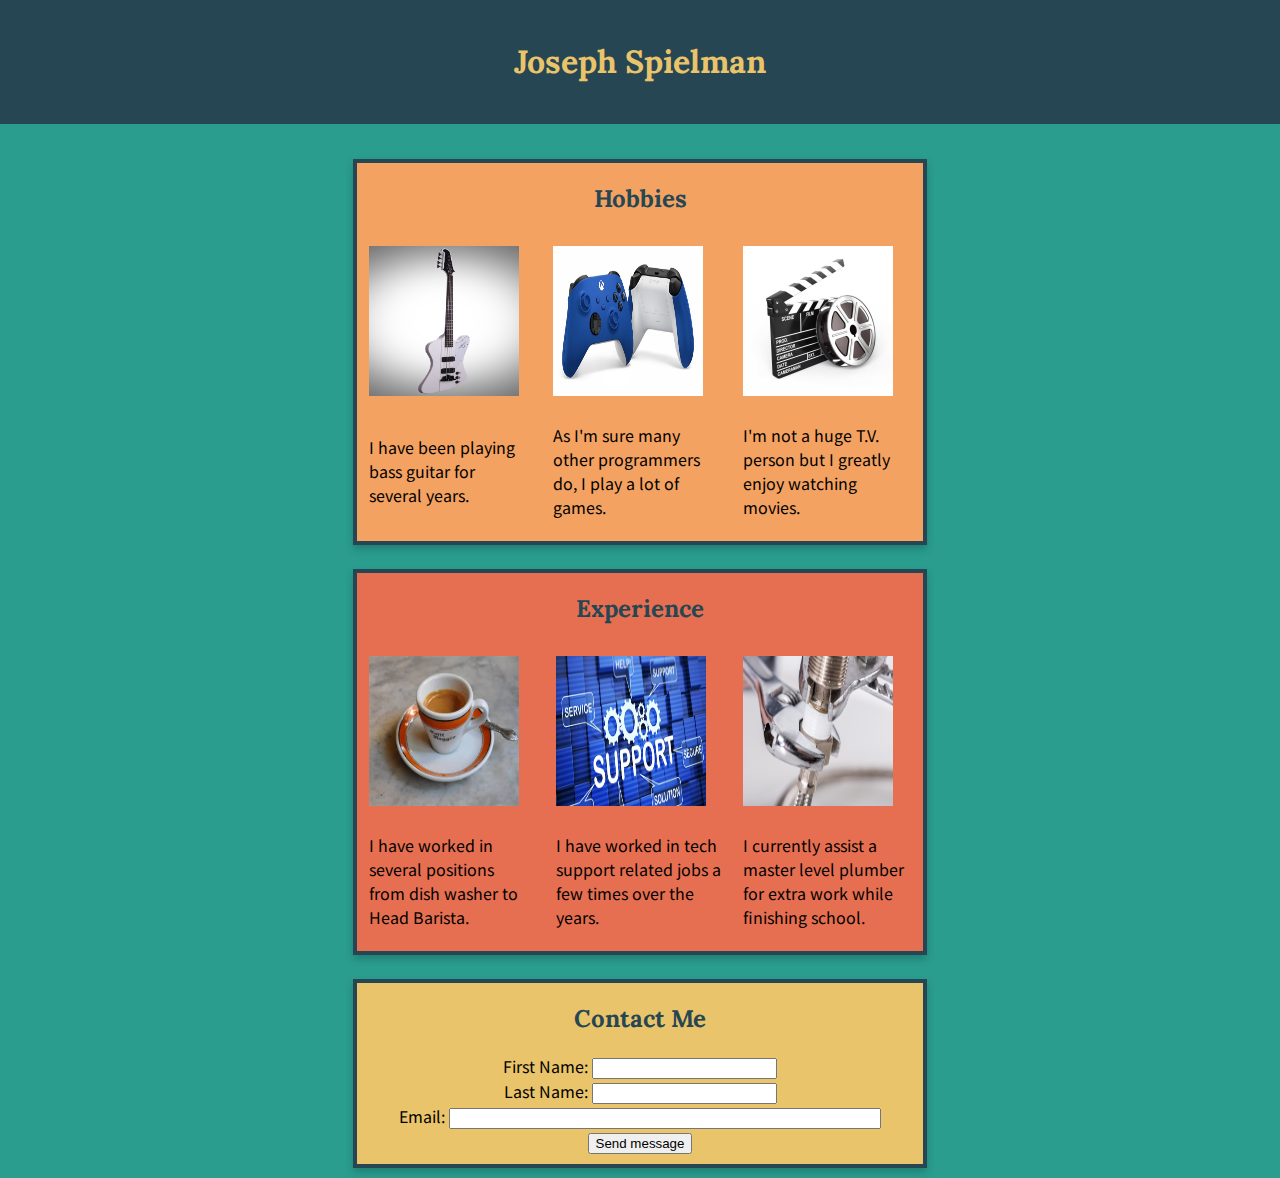
==== module-12/SPIELMAN_EX12.html @ a21d0e10 "Add content and style to assignment files" ====
<!-- Joey Spielman|Module 7.2|06/21/21-->
<!--Favorite Book List-->
<!DOCTYPE html>
    <html lang="en">
    <head>
        <!--CSS and Font links-->
        <link href="SPIELMAN_EX12.css" type="text/css" rel="stylesheet" />
        <link rel="preconnect" href="https://fonts.googleapis.com">
        <link rel="preconnect" href="https://fonts.gstatic.com" crossorigin>
        <link href="https://fonts.googleapis.com/css2?family=Lora:ital,wght@0,400;0,500;0,600;1,600&family=Noto+Sans+KR:wght@300;400&display=swap" rel="stylesheet">   
        <title>CSD 340 Web Development with HTML and CSS</title>
    </head>
    <header>
        <h1>Joseph Spielman</h1>
    </header>
    <body>
        <div id="container">
            <div class="hobbies">
                <h2>Hobbies</h2>
                <table>                   
                    <tr>
                        <td><img src="images/bass.jpg"></td>
                        <td><img src="images/controller.jpg"></td>
                        <td><img src="images/movies.jpg"></td>
                    </tr>
                    <tr>
                        <td>I have been playing bass guitar for several years.</td>
                        <td>As I'm sure many other programmers do, I play a lot of games.</td>
                        <td>I'm not a huge T.V. person but I greatly enjoy watching movies.</td>
                    </tr>
                </table>
            </div>
            <br />
            <div class="experience">
                <h2>Experience</h2>
                <table>
                    <tr>
                        <td><img src="images/coffee.jpeg"></td>
                        <td><img src="images/tech-support.jpeg"></td>
                        <td><img src="images/plumbing.jpg"></td>
                    </tr>
                    <tr>
                        <td>I have worked in several positions from dish washer to Head Barista.</td>
                        <td>I have worked in tech support related jobs a few times over the years.</td>
                        <td>I currently assist a master level plumber for extra work while finishing school.</td>
                    </tr>
                </table>
            </div>
            <br />   
            <div class="contact">
                <h2>Contact Me</h2>
                <form>
                    <label>First Name: </label><input type="textbox"><br>
                    <label>Last Name: </label><input type="textbox"><br>
                    <label>Email: </label><input type="textbox" style="width: 75%;"><br> 
                    <button type="submit">Send message</button>
                    <br/>
                </form>
                
            </div>
        </div>
    </body>
---- module-12/SPIELMAN_EX12.css ----
/* colors
    charcoal: #264653
    persian green: #2A9D8F
    Orange Yellow Crayola: #E9C46A
    Sandy Brown: #F4A261
    Burnt Sienna: #E76F51
*/
/*
    Fonts
    Lora: Regular 400, Medium 500, Semi-bold 600, Semi-bold 600 italic
    Noto Sans KR: Light 300, Regular 400

    font-family: 'Lora', serif;
    font-family: 'Noto Sans KR', sans-serif;
*/
body{
    margin: 0;
    font-family: 'Noto Sans KR', Verdana, Arial, sans-serif;
    font-weight: 400;
    background-color: #2A9D8F;
    font-weight: 400;
}

header{
    background-color: #264653;
    color: #E9C46A;
    padding: 20px;
    text-align: center;
    
}

h1{
 
    margin-right: auto;
    margin-left: auto;
    text-align: center;
    color: #E9C46A;
    font-family: 'Lora',serif;
    font-weight: Semi-bold 600 italic;
}
h2{
    margin-right: auto;
    margin-left: auto;
    text-align: center;
    color: #264653;
    font-family: 'Lora',serif;
    font-weight: Semi-bold 600;
}

footer p{
    color: white;
    font-weight: 400;
    float: right;
    padding-right: 10px;
    font-style: italic;
    font-size: .75em;
}

footer a{
    text-decoration: none;
    color: white;
}

footer a:hover{
    text-decoration: underline;
}

table{
    margin-right: auto;
    margin-left: auto;
    margin-bottom: 10px;
}

th{
    margin-right: auto;
    margin-left: auto;
    
}

td{
    padding: 10px;
}


#container{
    margin-top: 2%;
    margin-left: 5%;
    margin-right: 5%;
    padding: 10px;
}

footer{
    background-color: #4f3674;
    position: absolute;
    bottom: 0;
    width: 100%;
}

.hobbies{
    box-shadow: 0px 4px 8px rgba(0, 0, 0, 0.2);
    transition: 0.3s;
    width: 50%;
    margin-right: auto;
    margin-left: auto;    
    border: solid 4px#264653;
    background-color: #F4A261;
}

.experience{
    box-shadow: 0px 4px 8px rgba(0, 0, 0, 0.2);
    transition: 0.3s;
    width: 50%;
    margin-right: auto;
    margin-left: auto;    
    border: solid 4px#264653;
    background-color: #E76F51;
}
.contact{
    box-shadow: 0px 4px 8px rgba(0, 0, 0, 0.2);
    transition: 0.3s;
    width: 50%;
    margin-right: auto;
    margin-left: auto;    
    border: solid 4px#264653;
    text-align: center;
    background-color: #E9C46A;
}

.card{
    box-shadow: 0px 4px 8px rgba(0, 0, 0, 0.2);
    transition: 0.3s;
    width: 50%;
    margin-right: auto;
    margin-left: auto;    
}

.experience:hover{
    box-shadow: 0 8px 16px 0 rgba(0, 0, 0, 0.2);
}

.card-title{
    text-align: center;
    font-size: 2em;
    color: #4f3674;
    font-weight: 400;    
}

.card-content{
    padding: 2px 16px;    
}

img{
    height: 150px;
    width: 150px;
}

button{
    margin-bottom: 10px;
}
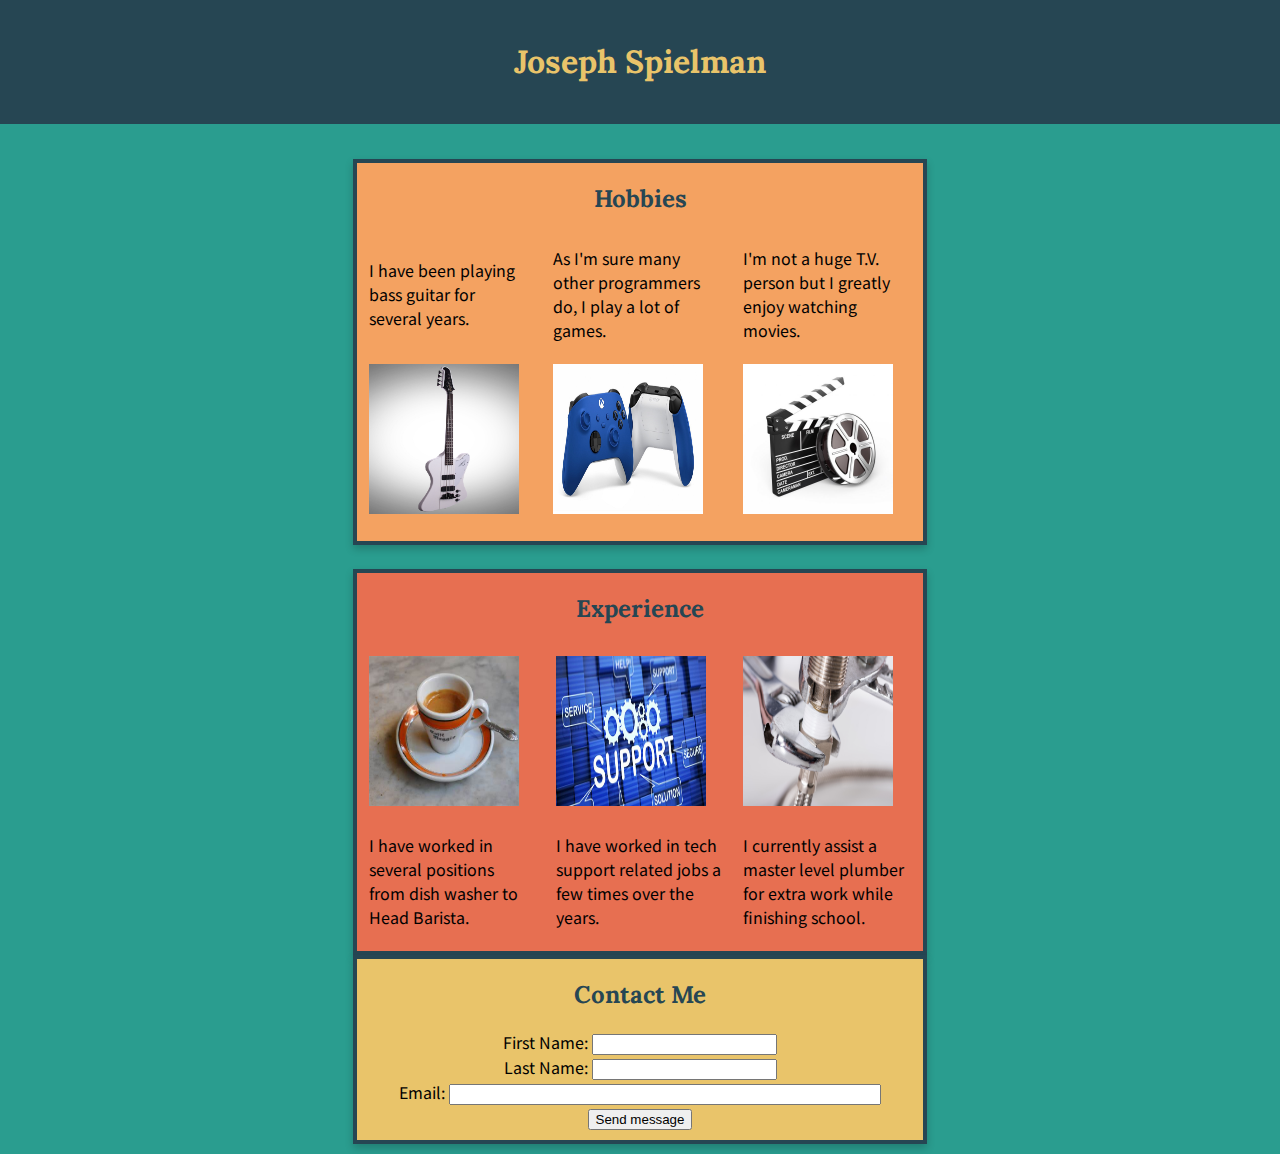
==== commit 4c8a8266: "Add CSS styles and gradient border" ====
--- a/module-12/SPIELMAN_EX12.html
+++ b/module-12/SPIELMAN_EX12.html
@@ -19,14 +19,14 @@
                 <h2>Hobbies</h2>
                 <table>                   
                     <tr>
+                        <td>I have been playing bass guitar for several years.</td>
+                        <td>As I'm sure many other programmers do, I play a lot of games.</td>
+                        <td>I'm not a huge T.V. person but I greatly enjoy watching movies.</td>
+                    </tr>
+                    <tr>
                         <td><img src="images/bass.jpg"></td>
                         <td><img src="images/controller.jpg"></td>
                         <td><img src="images/movies.jpg"></td>
-                    </tr>
-                    <tr>
-                        <td>I have been playing bass guitar for several years.</td>
-                        <td>As I'm sure many other programmers do, I play a lot of games.</td>
-                        <td>I'm not a huge T.V. person but I greatly enjoy watching movies.</td>
                     </tr>
                 </table>
             </div>
@@ -45,9 +45,8 @@
                         <td>I currently assist a master level plumber for extra work while finishing school.</td>
                     </tr>
                 </table>
-            </div>
-            <br />   
-            <div class="contact">
+            </div>            
+            <div class="contact block">
                 <h2>Contact Me</h2>
                 <form>
                     <label>First Name: </label><input type="textbox"><br>
